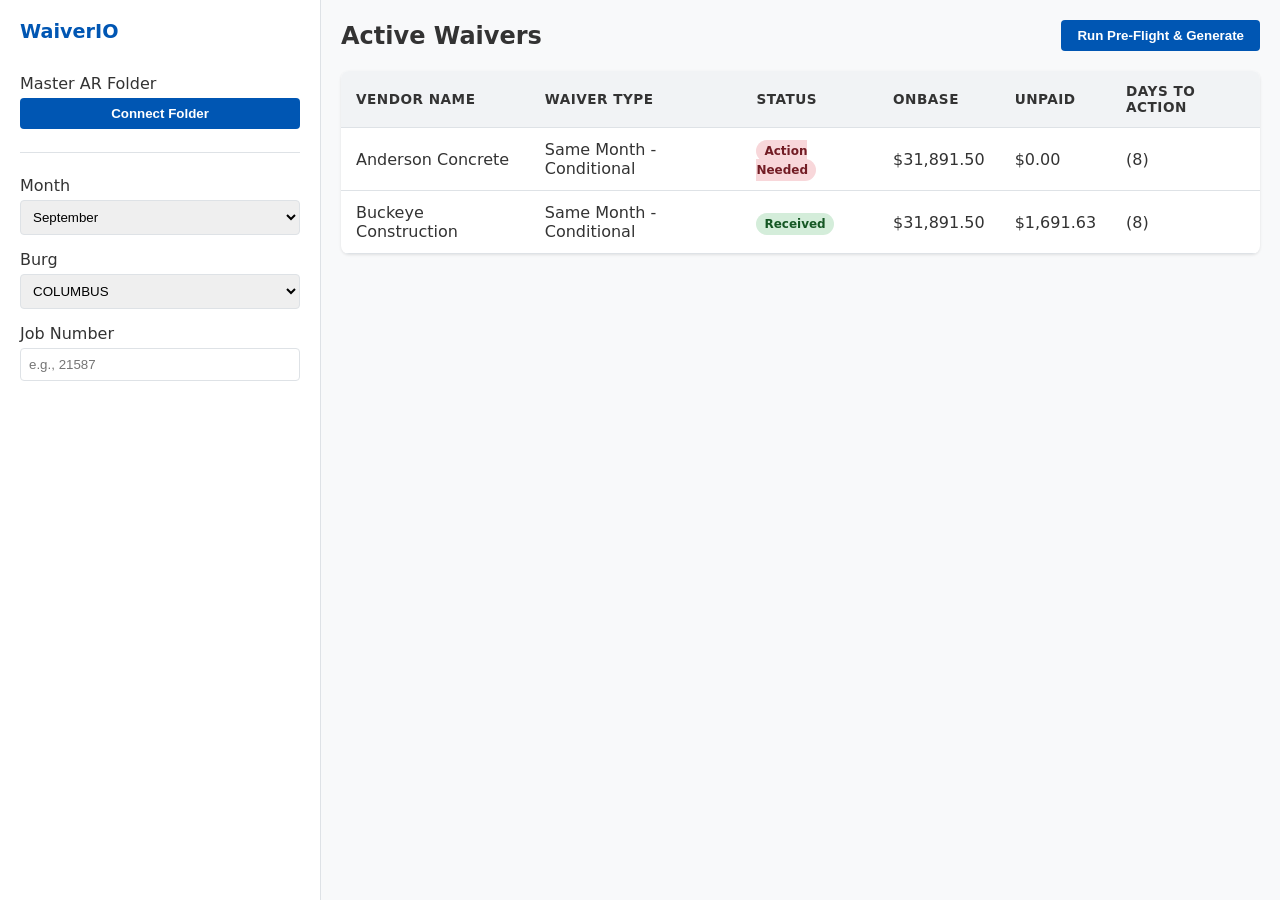
==== dashboard.html @ ecefa9fd "Create dashboard.html for WaiverIO application" ====
<!DOCTYPE html>
<html lang="en">
<head>
    <meta charset="UTF-8">
    <meta name="viewport" content="width=device-width, initial-scale=1.0">
    <title>WaiverIO - Dashboard</title>
    <style>
        /* Modern CSS Reset & Variables */
        :root { --primary: #0056b3; --bg: #f8f9fa; --surface: #ffffff; --border: #dee2e6; --text: #333; }
        body { font-family: 'Segoe UI', system-ui, sans-serif; margin: 0; background: var(--bg); color: var(--text); display: flex; height: 100vh; overflow: hidden; }
        
        /* Sidebar Navigation */
        .sidebar { width: 280px; background: var(--surface); border-right: 1px solid var(--border); padding: 20px; display: flex; flex-direction: column; gap: 15px; }
        .sidebar h2 { margin-top: 0; font-size: 1.2rem; color: var(--primary); }
        .filter-group { display: flex; flex-direction: column; gap: 5px; }
        .filter-group select, .filter-group input { padding: 8px; border: 1px solid var(--border); border-radius: 4px; }
        
        /* Main Workspace */
        .workspace { flex: 1; display: flex; flex-direction: column; padding: 20px; overflow-y: auto; }
        .toolbar { display: flex; justify-content: space-between; align-items: center; margin-bottom: 20px; }
        .btn { padding: 8px 16px; background: var(--primary); color: white; border: none; border-radius: 4px; cursor: pointer; font-weight: bold; }
        
        /* Data Table */
        .table-container { background: var(--surface); border-radius: 8px; box-shadow: 0 1px 3px rgba(0,0,0,0.1); overflow: hidden; }
        table { width: 100%; border-collapse: collapse; text-align: left; }
        th, td { padding: 12px 15px; border-bottom: 1px solid var(--border); }
        th { background: #f1f3f5; font-weight: 600; font-size: 0.85rem; text-transform: uppercase; letter-spacing: 0.5px; }
        tbody tr:hover { background: #f8f9fa; cursor: pointer; }
        
        /* Status Pills */
        .pill { padding: 4px 8px; border-radius: 12px; font-size: 0.75rem; font-weight: bold; }
        .pill.received { background: #d4edda; color: #155724; }
        .pill.sent { background: #fff3cd; color: #856404; }
        .pill.action { background: #f8d7da; color: #721c24; }
        
        /* Slide-Out Notes Panel */
        .notes-panel { position: fixed; right: -400px; top: 0; width: 350px; height: 100vh; background: var(--surface); box-shadow: -2px 0 5px rgba(0,0,0,0.1); transition: right 0.3s ease; padding: 20px; z-index: 1000; display: flex; flex-direction: column; gap: 15px; }
        .notes-panel.open { right: 0; }
        .notes-panel h3 { margin: 0; border-bottom: 1px solid var(--border); padding-bottom: 10px; }
        .note-box { display: flex; flex-direction: column; gap: 5px; }
        .note-box textarea { height: 80px; padding: 8px; border: 1px solid var(--border); border-radius: 4px; resize: none; font-family: inherit; }
    </style>
</head>
<body>

    <!-- Left Sidebar: Replaces the top half of WaiverSelections.frm -->
    <div class="sidebar">
        <h2>WaiverIO</h2>
        <div class="filter-group">
            <label>Master AR Folder</label>
            <button class="btn" id="connectBtn">Connect Folder</button>
        </div>
        <hr style="width: 100%; border: 0; border-top: 1px solid var(--border);">
        <div class="filter-group">
            <label>Month</label>
            <select id="monthSelect"><option>September</option></select>
        </div>
        <div class="filter-group">
            <label>Burg</label>
            <select id="burgSelect"><option>COLUMBUS</option></select>
        </div>
        <div class="filter-group">
            <label>Job Number</label>
            <input type="text" id="jobInput" placeholder="e.g., 21587">
        </div>
    </div>

    <!-- Main Workspace: Replaces the ListBox -->
    <div class="workspace">
        <div class="toolbar">
            <h2 style="margin: 0;">Active Waivers</h2>
            <button class="btn" id="runBatchBtn">Run Pre-Flight & Generate</button>
        </div>
        
        <div class="table-container">
            <table>
                <thead>
                    <tr>
                        <th>Vendor Name</th>
                        <th>Waiver Type</th>
                        <th>Status</th>
                        <th>OnBase</th>
                        <th>Unpaid</th>
                        <th>Days to Action</th>
                    </tr>
                </thead>
                <tbody id="waiverTableBody">
                    <!-- Hardcoded data based on the provided images to visualize the layout -->
                    <tr onclick="document.getElementById('notesPanel').classList.add('open')">
                        <td>Anderson Concrete</td>
                        <td>Same Month - Conditional</td>
                        <td><span class="pill action">Action Needed</span></td>
                        <td>$31,891.50</td>
                        <td>$0.00</td>
                        <td>(8)</td>
                    </tr>
                    <tr onclick="document.getElementById('notesPanel').classList.add('open')">
                        <td>Buckeye Construction</td>
                        <td>Same Month - Conditional</td>
                        <td><span class="pill received">Received</span></td>
                        <td>$31,891.50</td>
                        <td>$1,691.63</td>
                        <td>(8)</td>
                    </tr>
                </tbody>
            </table>
        </div>
    </div>

    <!-- Slide-Out Notes Panel: Replaces KeyNotes.frm -->
    <div class="notes-panel" id="notesPanel">
        <div style="display: flex; justify-content: space-between; align-items: center;">
            <h3>Context Notes</h3>
            <button onclick="document.getElementById('notesPanel').classList.remove('open')" style="border:none; background:none; cursor:pointer; font-size:1.5rem;">&times;</button>
        </div>
        <div class="note-box">
            <label><strong>Vendor Notes</strong> (Anderson Concrete)</label>
            <textarea id="vendorNotes"></textarea>
        </div>
        <div class="note-box">
            <label><strong>Job Notes</strong> (21587 - North Market)</label>
            <textarea id="jobNotes"></textarea>
        </div>
        <div class="note-box">
            <label><strong>GC Notes</strong> (Gilbane)</label>
            <textarea id="gcNotes"></textarea>
        </div>
        <button class="btn" style="margin-top: auto;">Save Notes</button>
    </div>

</body>
</html>
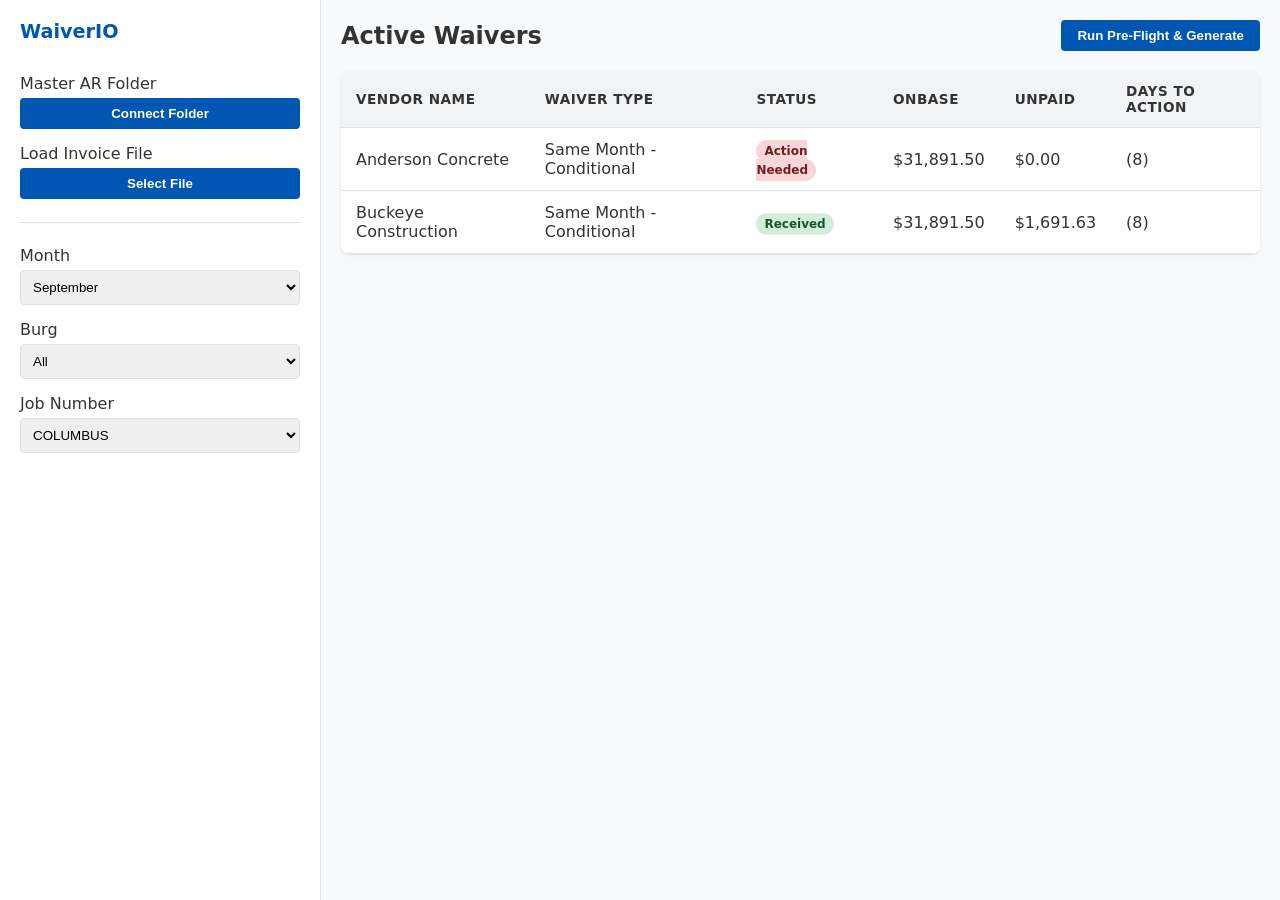
==== commit f335356f: "Add file selection button and update options" ====
--- a/dashboard.html
+++ b/dashboard.html
@@ -1,6 +1,8 @@
 <!DOCTYPE html>
 <html lang="en">
 <head>
+    <script src="https://cdn.sheetjs.com/xlsx-latest/package/dist/xlsx.full.min.js"></script>
+    
     <meta charset="UTF-8">
     <meta name="viewport" content="width=device-width, initial-scale=1.0">
     <title>WaiverIO - Dashboard</title>
@@ -50,6 +52,10 @@
             <label>Master AR Folder</label>
             <button class="btn" id="connectBtn">Connect Folder</button>
         </div>
+        <div class="filter-group">
+            <label>Load Invoice File</label>
+            <button class="btn" id="LoadInv">Select File</button>
+        </div>
         <hr style="width: 100%; border: 0; border-top: 1px solid var(--border);">
         <div class="filter-group">
             <label>Month</label>
@@ -57,11 +63,11 @@
         </div>
         <div class="filter-group">
             <label>Burg</label>
-            <select id="burgSelect"><option>COLUMBUS</option></select>
+            <select id="burgSelect"><option>All</option></select>
         </div>
         <div class="filter-group">
             <label>Job Number</label>
-            <input type="text" id="jobInput" placeholder="e.g., 21587">
+            <select id="burgSelect"><option>COLUMBUS</option></select>
         </div>
     </div>
 
@@ -129,4 +135,32 @@
     </div>
 
 </body>
+<!-- Pre-Flight Modal -->
+    <dialog id="preflightModal" style="padding: 20px; border-radius: 8px; border: 1px solid var(--border); box-shadow: 0 4px 12px rgba(0,0,0,0.15); width: 80%; max-width: 800px; max-height: 80vh; overflow-y: auto;">
+        <div style="display: flex; justify-content: space-between; align-items: center; border-bottom: 1px solid var(--border); padding-bottom: 10px; margin-bottom: 15px;">
+            <h3 style="margin: 0; color: var(--primary);">Pre-Flight Validation</h3>
+            <button onclick="document.getElementById('preflightModal').close()" style="border:none; background:none; cursor:pointer; font-size:1.5rem;">&times;</button>
+        </div>
+        
+        <div id="preflightErrors" style="margin-bottom: 15px; color: #721c24; background: #f8d7da; padding: 10px; border-radius: 4px; display: none;"></div>
+        
+        <table style="width: 100%; border-collapse: collapse; margin-bottom: 20px; font-size: 0.9rem;">
+            <thead>
+                <tr>
+                    <th style="padding: 8px; border-bottom: 1px solid var(--border);">Status</th>
+                    <th style="padding: 8px; border-bottom: 1px solid var(--border);">Vendor</th>
+                    <th style="padding: 8px; border-bottom: 1px solid var(--border);">Email Setup</th>
+                    <th style="padding: 8px; border-bottom: 1px solid var(--border);">Template</th>
+                    <th style="padding: 8px; border-bottom: 1px solid var(--border);">Manual Amount</th>
+                </tr>
+            </thead>
+            <tbody id="preflightTableBody"></tbody>
+        </table>
+        
+        <div style="display: flex; justify-content: flex-end; gap: 10px;">
+            <button class="btn" style="background: #ccc; color: black;" onclick="document.getElementById('preflightModal').close()">Cancel</button>
+            <button class="btn" id="confirmGenerateBtn" style="background: #28a745;">Confirm & Generate Batch</button>
+        </div>
+    </dialog>
+<script type="module" src="./dashboard.js"></script>    
 </html>
